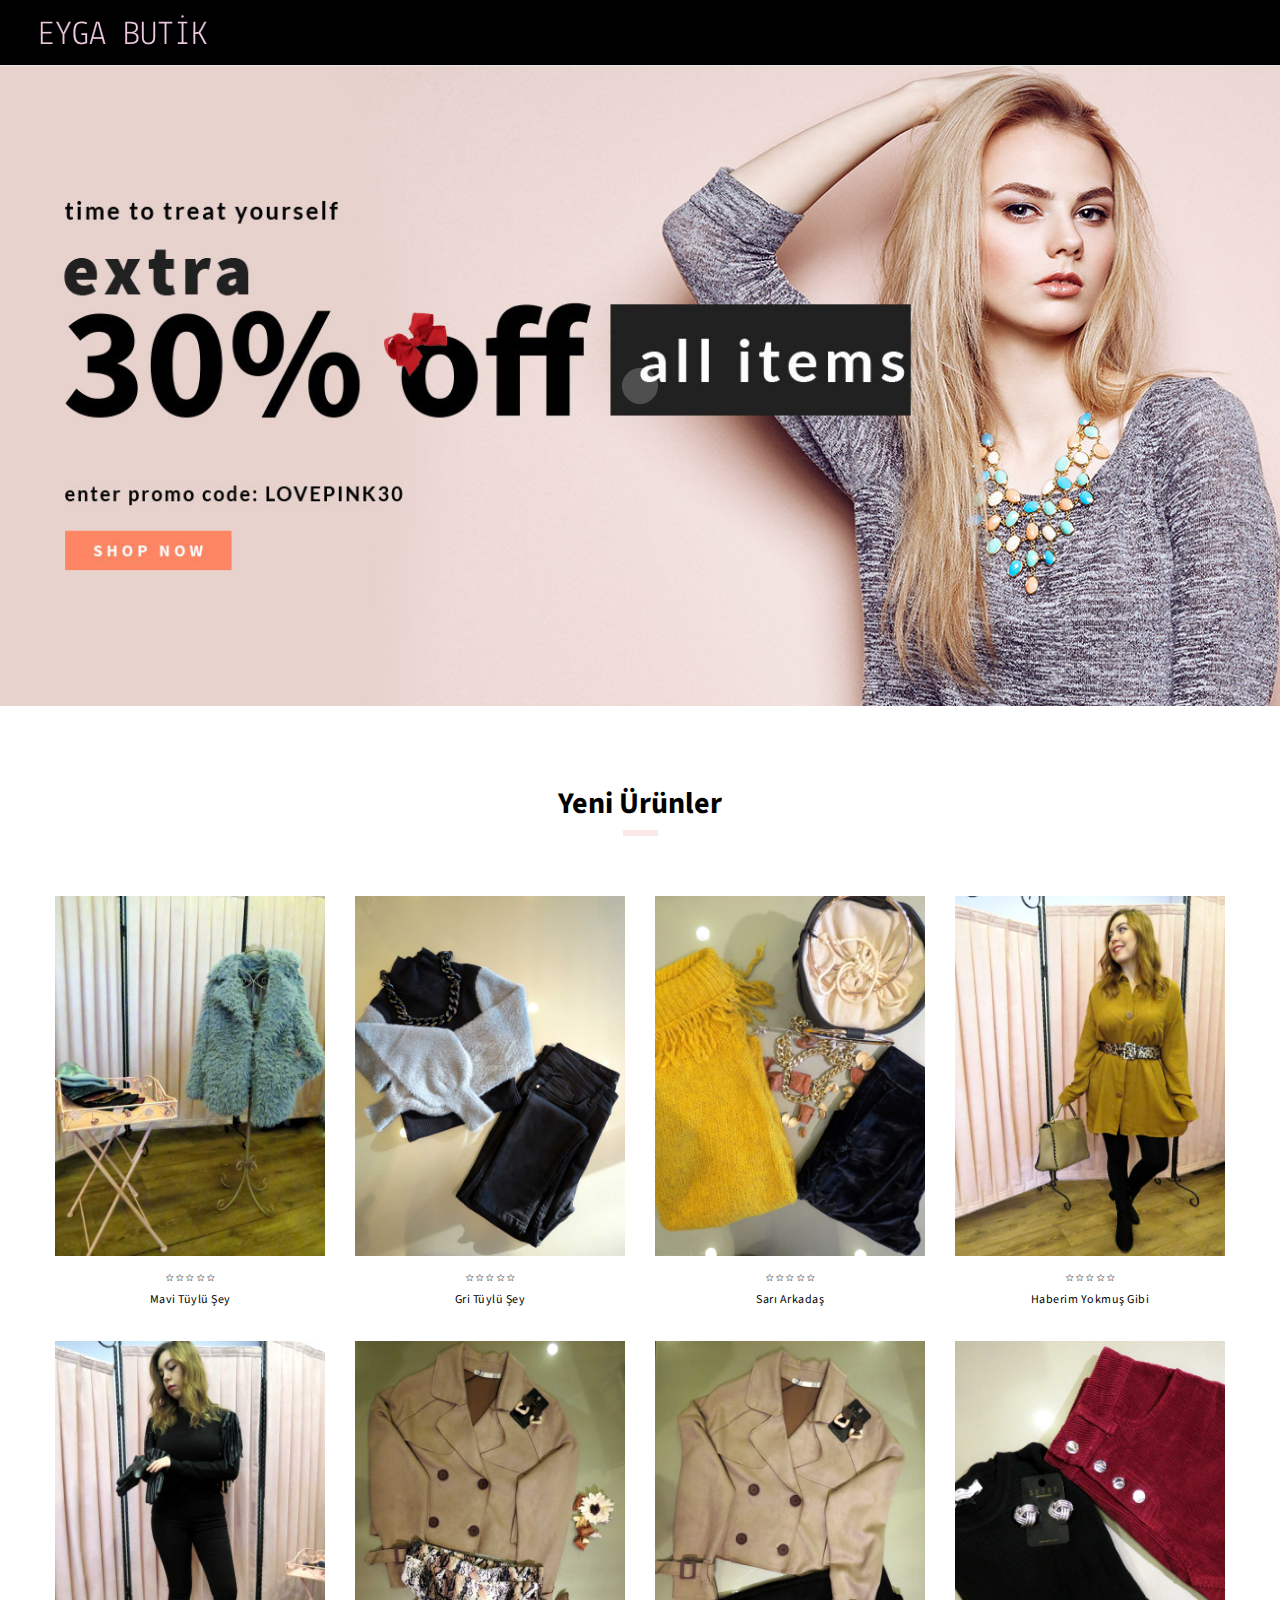
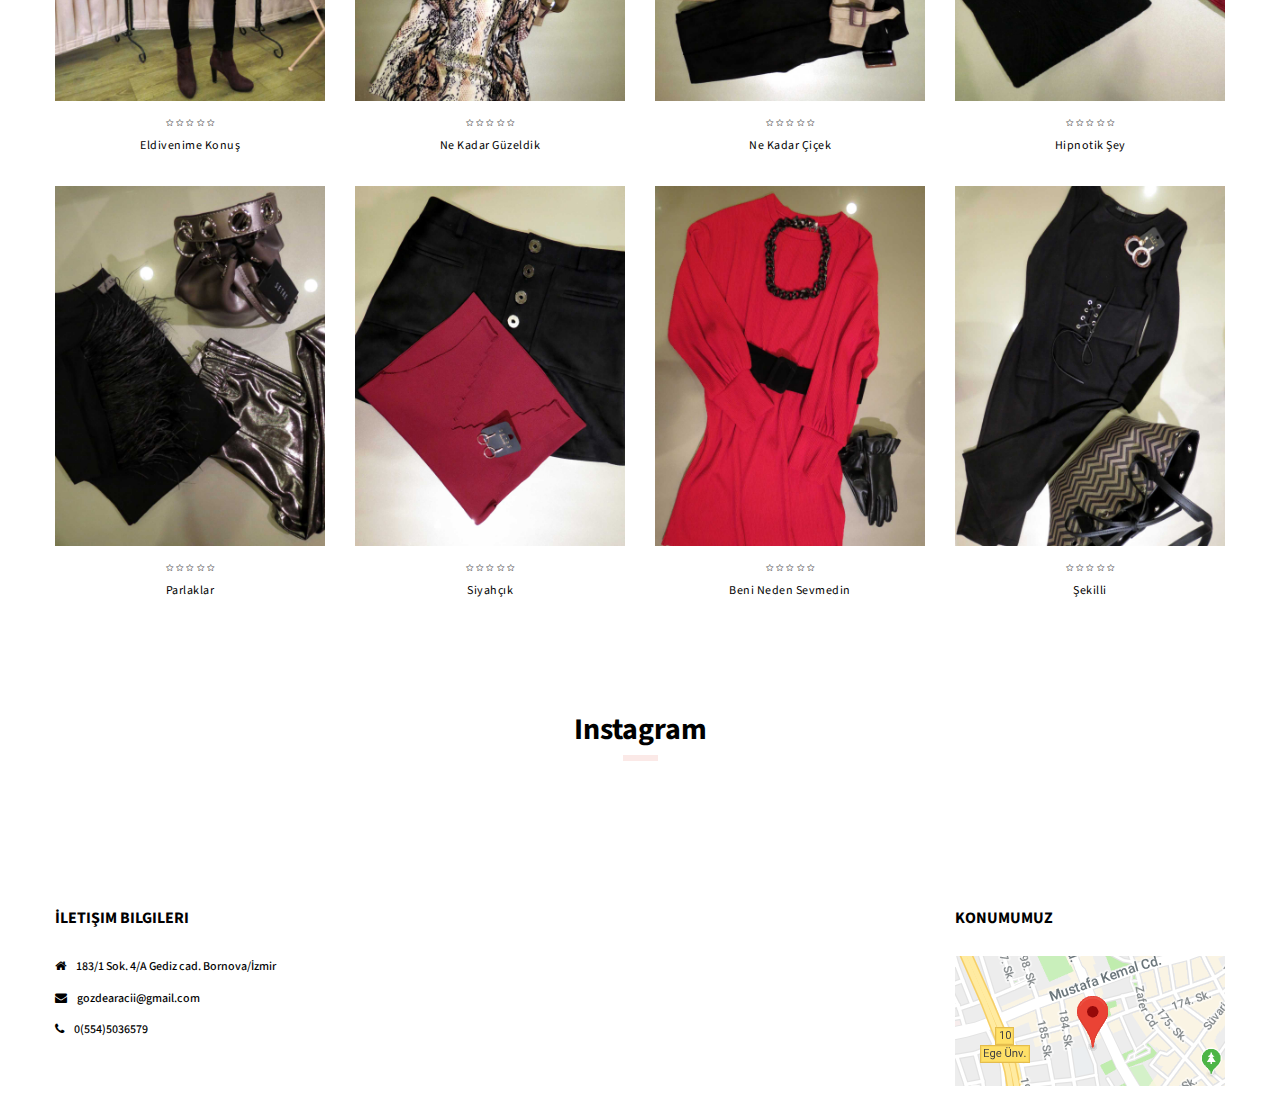
==== index.html @ f20ce9b6 "first commit" ====
<!DOCTYPE html>
<html class="js  placeholder svg flexbox csstransforms" lang="en" style="background-attachment: scroll;">
<meta http-equiv="content-type" content="text/html;charset=UTF-8" />
<head>
	<meta http-equiv="Content-Type" content="text/html; charset=UTF-8">		
	<meta name="viewport" content="width=device-width,initial-scale=1">	
	<title>EYGA Butik</title>
	
	<link href="assets/stylesheets/bootstrap.min.css" rel="stylesheet" type="text/css" media="all">
	<link href="assets/stylesheets/font-awesome.min.css" rel="stylesheet" type="text/css" media="all">
	<link href="assets/stylesheets/animate.min.css" rel="stylesheet" type="text/css" media="all">	
	<link href="assets/stylesheets/owl.carousel.css" rel="stylesheet" type="text/css" media="all">
	<link href="assets/stylesheets/cs-modez-base.global.css" rel="stylesheet" type="text/css" media="all">
	<link href="assets/stylesheets/cs-modez-base.styles.css" rel="stylesheet" type="text/css" media="all">
	<link href="assets/stylesheets/cs-modez.global.css" rel="stylesheet" type="text/css" media="all">
	<link href="assets/stylesheets/cs-modez.styles.css" rel="stylesheet" type="text/css" media="all">
	<link href="assets/javascripts/spr.css" rel="stylesheet" type="text/css" media="screen">
	<link href="assets/stylesheets/camera.css" rel="stylesheet" type="text/css" media="screen">
	
	<link href="https://fonts.googleapis.com/css?family=Caveat" rel="stylesheet">
	<link href="https://fonts.googleapis.com/css?family=Libre+Baskerville:400,400i,700" rel="stylesheet">
	<link href="https://fonts.googleapis.com/css?family=Source+Sans+Pro:400,700,900" rel="stylesheet">
	
	<script src="assets/javascripts/jquery.min.js" type="text/javascript"></script>	
	<script src="assets/javascripts/scripts.js" type="text/javascript"></script>
	<script src="assets/javascripts/bootstrap.min.js" type="text/javascript"></script>
	<script src="assets/javascripts/imagesloaded.pkgd.min.js" type="text/javascript"></script>
	<script src="assets/javascripts/owl.carousel.min.js" type="text/javascript"></script>
	<script src="assets/javascripts/jquery.zoom.js" type="text/javascript"></script>
	<script src="assets/javascripts/jquery.fancybox.js" type="text/javascript"></script>
	<script src="assets/javascripts/loadmore.js" type="text/javascript"></script>
	<script src="assets/javascripts/wish-list.js" type="text/javascript"></script>
	<script src="assets/javascripts/instafeed.min.js" type="text/javascript"></script>
	<script src="assets/javascripts/jquery.cookies.min.js" type="text/javascript"></script>
	<script src="assets/javascripts/camera.min.js" type="text/javascript"></script>
</head>

<body class="template-index" style="background-attachment: scroll;">

	<div id="section-header" class="html-section">
		<div class="header-wrapper" id="header-top">  
			
			<section class="main-header">
				<div class="main-header-wrapper">
					<div class="main-header-inner">
						<div data-section-id="header" data-section-type="header-section" class="main-header-group">  
							<div class="left-area col-sm-4">
								<div class="">        									  
									<a href="index-2.html" class="site-header__logo-image">              
										<img src="assets/images/logo.png" alt="Modez Template">
									</a>									  
								</div>
							</div>
							
						</div>
					</div>
				</div>
			</section>
		</div>
	</div>
				
				

				
				
				
	<div id="PageContainer" class="page-container" >
		<main class="main-content" id="MainContent" role="main">
			<div id="html-section-1483066203835" class="html-section index-section home-slideshow" style="margin-bottom:20px;">
					<section data-section-id="1483066203835" data-section-type="slideshow">
						<div class="slideshow-wrapper"> 
							<div class="camera_wrap">
								<div data-src="assets/images/ss1_1920x650.jpg"></div>
								<div data-src="assets/images/ss2_1920x650.jpg"></div>							
							</div>
							<script>
								jQuery('.camera_wrap').camera({
								  fx: 'random',
								  pagination: false,
								  playPause: false,
								  time: 5000
								});
							</script>
						</div>
					</section>
				</div>
				
			<div id="html-section-1483087693361" class="html-section index-section products-grid">
					<section data-section-id="1483087693361" data-section-type="products">  
						<div class="container">
							<div class="row">
								<div class="section-header text-center">
									<h2>Yeni Ürünler</h2>
								</div>     
								<div class="grid grid--uniform grid--view-items">   
									
									
									<div class="grid__item" style="float:left; width:25%;">            
										<div class="row-container list-unstyled clearfix">
											<div class="row-inner">
												<div class="row-left">
													<a href="https://www.instagram.com/eygabutik/" class="">
													<div class="yolo">
														<img src="assets/images/01.jpg" class="" alt="">
														
														<span class="hidden-sm hidden-xs back">
														
														</span>
													</div>
													<div class="product-label">
													</div>
													</a>
							
												</div>
												<div class="row-right animMix" style="padding-left: 10px; padding-right: 10px;">
													<div class="left-area">
														<div class="rating-star">
															<span class="spr-badge" data-rating="5.0"><span class="spr-starrating spr-badge-starrating"><i class="spr-icon spr-icon-star-empty" style=""></i><i class="spr-icon spr-icon-star-empty" style=""></i><i class="spr-icon spr-icon-star-empty" style=""></i><i class="spr-icon spr-icon-star-empty" style=""></i><i class="spr-icon spr-icon-star-empty" style=""></i></span><span class="spr-badge-caption">No reviews</span>
															</span>
														</div>
														<div class="product-title">
															<a class="title-5" href="https://www.instagram.com/eygabutik/">Mavi Tüylü Şey</a>
														</div>
													</div>
													
												</div>
											</div>
										</div>
									</div>

									<div class="grid__item" style="float:left; width:25%;">            
											<div class="row-container list-unstyled clearfix">
												<div class="row-inner">
													<div class="row-left">
														<a href="https://www.instagram.com/eygabutik/" class="">
														<div class="yolo">
															<img src="assets/images/02.jpg" class="" alt="">
															
															<span class="hidden-sm hidden-xs back">
															
															</span>
														</div>
														<div class="product-label">
														</div>
														</a>
								
													</div>
													<div class="row-right animMix" style="padding-left: 10px; padding-right: 10px;">
														<div class="left-area">
															<div class="rating-star">
																<span class="spr-badge" data-rating="5.0"><span class="spr-starrating spr-badge-starrating"><i class="spr-icon spr-icon-star-empty" style=""></i><i class="spr-icon spr-icon-star-empty" style=""></i><i class="spr-icon spr-icon-star-empty" style=""></i><i class="spr-icon spr-icon-star-empty" style=""></i><i class="spr-icon spr-icon-star-empty" style=""></i></span><span class="spr-badge-caption">No reviews</span>
																</span>
															</div>
															<div class="product-title">
																<a class="title-5" href="https://www.instagram.com/eygabutik/">Gri Tüylü Şey</a>
															</div>
														</div>
														
													</div>
												</div>
											</div>
									
									</div>

									<div class="grid__item" style="float:left; width:25%;">            
											<div class="row-container list-unstyled clearfix">
												<div class="row-inner">
													<div class="row-left">
														<a href="https://www.instagram.com/eygabutik/" class="">
														<div class="yolo">
															<img src="assets/images/03.jpg" class="" alt="">
															
															<span class="hidden-sm hidden-xs back">
															
															</span>
														</div>
														<div class="product-label">
														</div>
														</a>
								
													</div>
													<div class="row-right animMix" style="padding-left: 10px; padding-right: 10px;">
														<div class="left-area">
															<div class="rating-star">
																<span class="spr-badge" data-rating="5.0"><span class="spr-starrating spr-badge-starrating"><i class="spr-icon spr-icon-star-empty" style=""></i><i class="spr-icon spr-icon-star-empty" style=""></i><i class="spr-icon spr-icon-star-empty" style=""></i><i class="spr-icon spr-icon-star-empty" style=""></i><i class="spr-icon spr-icon-star-empty" style=""></i></span><span class="spr-badge-caption">No reviews</span>
																</span>
															</div>
															<div class="product-title">
																<a class="title-5" href="https://www.instagram.com/eygabutik/">Sarı Arkadaş</a>
															</div>
														</div>
														
													</div>
												</div>
											</div>
									</div>

									<div class="grid__item" style="float:left; width:25%;">            
											<div class="row-container list-unstyled clearfix">
												<div class="row-inner">
													<div class="row-left">
														<a href="https://www.instagram.com/eygabutik/" class="">
														<div class="yolo">
															<img src="assets/images/04.jpg" class="" alt="">
															
															<span class="hidden-sm hidden-xs back">
															
															</span>
														</div>
														<div class="product-label">
														</div>
														</a>
								
													</div>
													<div class="row-right animMix" style="padding-left: 10px; padding-right: 10px;">
														<div class="left-area">
															<div class="rating-star">
																<span class="spr-badge" data-rating="5.0"><span class="spr-starrating spr-badge-starrating"><i class="spr-icon spr-icon-star-empty" style=""></i><i class="spr-icon spr-icon-star-empty" style=""></i><i class="spr-icon spr-icon-star-empty" style=""></i><i class="spr-icon spr-icon-star-empty" style=""></i><i class="spr-icon spr-icon-star-empty" style=""></i></span><span class="spr-badge-caption">No reviews</span>
																</span>
															</div>
															<div class="product-title">
																<a class="title-5" href="https://www.instagram.com/eygabutik/">Haberim Yokmuş Gibi</a>
															</div>
														</div>
														
													</div>
												</div>
											</div>
									</div>

									<div class="grid__item" style="float:left; width:25%;">            
											<div class="row-container list-unstyled clearfix">
												<div class="row-inner">
													<div class="row-left">
														<a href="https://www.instagram.com/eygabutik/" class="">
														<div class="yolo">
															<img src="assets/images/05.jpg" class="" alt="">
															
															<span class="hidden-sm hidden-xs back">
															
															</span>
														</div>
														<div class="product-label">
														</div>
														</a>
								
													</div>
													<div class="row-right animMix" style="padding-left: 10px; padding-right: 10px;">
														<div class="left-area">
															<div class="rating-star">
																<span class="spr-badge" data-rating="5.0"><span class="spr-starrating spr-badge-starrating"><i class="spr-icon spr-icon-star-empty" style=""></i><i class="spr-icon spr-icon-star-empty" style=""></i><i class="spr-icon spr-icon-star-empty" style=""></i><i class="spr-icon spr-icon-star-empty" style=""></i><i class="spr-icon spr-icon-star-empty" style=""></i></span><span class="spr-badge-caption">No reviews</span>
																</span>
															</div>
															<div class="product-title">
																<a class="title-5" href="https://www.instagram.com/eygabutik/">Eldivenime Konuş</a>
															</div>
														</div>
														
													</div>
												</div>
											</div>
									</div>

									
									<div class="grid__item" style="float:left; width:25%;">            
											<div class="row-container list-unstyled clearfix">
												<div class="row-inner">
													<div class="row-left">
														<a href="https://www.instagram.com/eygabutik/" class="">
														<div class="yolo">
															<img src="assets/images/06.jpg" class="" alt="">
															
															<span class="hidden-sm hidden-xs back">
															
															</span>
														</div>
														<div class="product-label">
														</div>
														</a>
								
													</div>
													<div class="row-right animMix" style="padding-left: 10px; padding-right: 10px;">
														<div class="left-area">
															<div class="rating-star">
																<span class="spr-badge" data-rating="5.0"><span class="spr-starrating spr-badge-starrating"><i class="spr-icon spr-icon-star-empty" style=""></i><i class="spr-icon spr-icon-star-empty" style=""></i><i class="spr-icon spr-icon-star-empty" style=""></i><i class="spr-icon spr-icon-star-empty" style=""></i><i class="spr-icon spr-icon-star-empty" style=""></i></span><span class="spr-badge-caption">No reviews</span>
																</span>
															</div>
															<div class="product-title">
																<a class="title-5" href="https://www.instagram.com/eygabutik/">Ne Kadar Güzeldik</a>
															</div>
														</div>
														
													</div>
												</div>
											</div>
									</div>

									
									<div class="grid__item" style="float:left; width:25%;">            
											<div class="row-container list-unstyled clearfix">
												<div class="row-inner">
													<div class="row-left">
														<a href="https://www.instagram.com/eygabutik/" class="">
														<div class="yolo">
															<img src="assets/images/07.jpg" class="" alt="">
															
															<span class="hidden-sm hidden-xs back">
															
															</span>
														</div>
														<div class="product-label">
														</div>
														</a>
								
													</div>
													<div class="row-right animMix" style="padding-left: 10px; padding-right: 10px;">
														<div class="left-area">
															<div class="rating-star">
																<span class="spr-badge" data-rating="5.0"><span class="spr-starrating spr-badge-starrating"><i class="spr-icon spr-icon-star-empty" style=""></i><i class="spr-icon spr-icon-star-empty" style=""></i><i class="spr-icon spr-icon-star-empty" style=""></i><i class="spr-icon spr-icon-star-empty" style=""></i><i class="spr-icon spr-icon-star-empty" style=""></i></span><span class="spr-badge-caption">No reviews</span>
																</span>
															</div>
															<div class="product-title">
																<a class="title-5" href="https://www.instagram.com/eygabutik/">Ne Kadar Çiçek</a>
															</div>
														</div>
														
													</div>
												</div>
											</div>
									</div>

									
									<div class="grid__item" style="float:left; width:25%;">            
											<div class="row-container list-unstyled clearfix">
												<div class="row-inner">
													<div class="row-left">
														<a href="https://www.instagram.com/eygabutik/" class="">
														<div class="yolo">
															<img src="assets/images/08.jpg" class="" alt="">
															
															<span class="hidden-sm hidden-xs back">
															
															</span>
														</div>
														<div class="product-label">
														</div>
														</a>
								
													</div>
													<div class="row-right animMix" style="padding-left: 10px; padding-right: 10px;">
														<div class="left-area">
															<div class="rating-star">
																<span class="spr-badge" data-rating="5.0"><span class="spr-starrating spr-badge-starrating"><i class="spr-icon spr-icon-star-empty" style=""></i><i class="spr-icon spr-icon-star-empty" style=""></i><i class="spr-icon spr-icon-star-empty" style=""></i><i class="spr-icon spr-icon-star-empty" style=""></i><i class="spr-icon spr-icon-star-empty" style=""></i></span><span class="spr-badge-caption">No reviews</span>
																</span>
															</div>
															<div class="product-title">
																<a class="title-5" href="https://www.instagram.com/eygabutik/">Hipnotik Şey</a>
															</div>
														</div>
														
													</div>
												</div>
											</div>
									</div>

									
									<div class="grid__item" style="float:left; width:25%;">            
											<div class="row-container list-unstyled clearfix">
												<div class="row-inner">
													<div class="row-left">
														<a href="https://www.instagram.com/eygabutik/" class="">
														<div class="yolo">
															<img src="assets/images/09.jpg" class="" alt="">
															
															<span class="hidden-sm hidden-xs back">
															
															</span>
														</div>
														<div class="product-label">
														</div>
														</a>
								
													</div>
													<div class="row-right animMix" style="padding-left: 10px; padding-right: 10px;">
														<div class="left-area">
															<div class="rating-star">
																<span class="spr-badge" data-rating="5.0"><span class="spr-starrating spr-badge-starrating"><i class="spr-icon spr-icon-star-empty" style=""></i><i class="spr-icon spr-icon-star-empty" style=""></i><i class="spr-icon spr-icon-star-empty" style=""></i><i class="spr-icon spr-icon-star-empty" style=""></i><i class="spr-icon spr-icon-star-empty" style=""></i></span><span class="spr-badge-caption">No reviews</span>
																</span>
															</div>
															<div class="product-title">
																<a class="title-5" href="https://www.instagram.com/eygabutik/">Parlaklar</a>
															</div>
														</div>
														
													</div>
												</div>
											</div>
									</div>

									
									<div class="grid__item" style="float:left; width:25%;">            
											<div class="row-container list-unstyled clearfix">
												<div class="row-inner">
													<div class="row-left">
														<a href="https://www.instagram.com/eygabutik/" class="">
														<div class="yolo">
															<img src="assets/images/10.jpg" class="" alt="">
															
															<span class="hidden-sm hidden-xs back">
															
															</span>
														</div>
														<div class="product-label">
														</div>
														</a>
								
													</div>
													<div class="row-right animMix" style="padding-left: 10px; padding-right: 10px;">
														<div class="left-area">
															<div class="rating-star">
																<span class="spr-badge" data-rating="5.0"><span class="spr-starrating spr-badge-starrating"><i class="spr-icon spr-icon-star-empty" style=""></i><i class="spr-icon spr-icon-star-empty" style=""></i><i class="spr-icon spr-icon-star-empty" style=""></i><i class="spr-icon spr-icon-star-empty" style=""></i><i class="spr-icon spr-icon-star-empty" style=""></i></span><span class="spr-badge-caption">No reviews</span>
																</span>
															</div>
															<div class="product-title">
																<a class="title-5" href="https://www.instagram.com/eygabutik/">Siyahçık</a>
															</div>
														</div>
														
													</div>
												</div>
											</div>
									</div>


									
									<div class="grid__item" style="float:left; width:25%;">            
											<div class="row-container list-unstyled clearfix">
												<div class="row-inner">
													<div class="row-left">
														<a href="https://www.instagram.com/eygabutik/" class="">
														<div class="yolo">
															<img src="assets/images/11.jpg" class="" alt="">
															
															<span class="hidden-sm hidden-xs back">
															
															</span>
														</div>
														<div class="product-label">
														</div>
														</a>
								
													</div>
													<div class="row-right animMix" style="padding-left: 10px; padding-right: 10px;">
														<div class="left-area">
															<div class="rating-star">
																<span class="spr-badge" data-rating="5.0"><span class="spr-starrating spr-badge-starrating"><i class="spr-icon spr-icon-star-empty" style=""></i><i class="spr-icon spr-icon-star-empty" style=""></i><i class="spr-icon spr-icon-star-empty" style=""></i><i class="spr-icon spr-icon-star-empty" style=""></i><i class="spr-icon spr-icon-star-empty" style=""></i></span><span class="spr-badge-caption">No reviews</span>
																</span>
															</div>
															<div class="product-title">
																<a class="title-5" href="https://www.instagram.com/eygabutik/">Beni Neden Sevmedin</a>
															</div>
														</div>
														
													</div>
												</div>
											</div>
									</div>

									
									<div class="grid__item" style="float:left; width:25%;">            
											<div class="row-container list-unstyled clearfix">
												<div class="row-inner">
													<div class="row-left">
														<a href="https://www.instagram.com/eygabutik/" class="">
														<div class="yolo">
															<img src="assets/images/12.jpg" class="" alt="">
															
															<span class="hidden-sm hidden-xs back">
															
															</span>
														</div>
														<div class="product-label">
														</div>
														</a>
								
													</div>
													<div class="row-right animMix" style="padding-left: 10px; padding-right: 10px;">
														<div class="left-area">
															<div class="rating-star">
																<span class="spr-badge" data-rating="5.0"><span class="spr-starrating spr-badge-starrating"><i class="spr-icon spr-icon-star-empty" style=""></i><i class="spr-icon spr-icon-star-empty" style=""></i><i class="spr-icon spr-icon-star-empty" style=""></i><i class="spr-icon spr-icon-star-empty" style=""></i><i class="spr-icon spr-icon-star-empty" style=""></i></span><span class="spr-badge-caption">No reviews</span>
																</span>
															</div>
															<div class="product-title">
																<a class="title-5" href="https://www.instagram.com/eygabutik/">Şekilli</a>
															</div>
														</div>
														
													</div>
												</div>
											</div>
									</div>















									

								</div>
							</div>
						</div>
					</section>
				</div>


			
				
	
			<div id="html-section-1491191899691" class="html-section index-section index-section--flush">
					<section data-section-id="1491191899691">    
						<div class="section-header text-center">
							<h2>Instagram</h2>
						</div>                 
						<div class="instagram_group">
							<div id="instafeed">
								<span class="instafeed-icon"></span>
							</div>
							<script type="text/javascript">
								var feed = new Instafeed({
								  get: 'user',
								  userId: 4290462161,
								  accessToken: '4290462161.1677ed0.8ed7a9ce368f47e799c7dd71f0b16391',
								  limit : 6,
								  resolution: 'standard_resolution'
								});
								feed.run();
							</script>        
						</div>  
					</section>
				</div>
				
			
		</main>
	</div>
	
	
	<div id="section-footer" class="html-section">
			<footer class="site-footer" role="contentinfo">
				<div class="footer-wrapper">    
					
					<section class="footer_info-block">
						<div class="footer_info_wrapper">
							<div class="container">
								<div class="row">
									<div class="footer_info_inner">
										<div class="footer_inf-content">
											
											<div class="fi-contact col-md-3 col-sm-6">
												<div class="footer-title">
													<h5 class="title">İletişim Bilgileri</h5>
												</div>
												<div class="fi-contact-content col-sm-12">
													<div class="address">
														<i class="fa fa-home"></i><span>183/1 Sok. 4/A Gediz cad. Bornova/İzmir</span>
													</div>
													<div class="email">
														<i class="fa fa-envelope"></i><span>gozdearacii@gmail.com</span>
													</div>
													<div class="phone">
														<i class="fa fa-phone"></i><span>0(554)5036579</span>
													</div>
												</div>
											</div>
											
											<div class="fi-location col-md-3 col-sm-6">
												<div class="footer-title">
													<h5 class="title">Konumumuz</h5>
												</div>
												<div class="fi-usefullinks">
													<a href="https://www.google.com/maps?q=38.4609318,27.2092226&z=17&hl=en" target="_blank">
														<img src="assets/images/m1_270x130.png" alt="">
													</a>
												</div>
											</div>
										</div>
									</div>
								</div>
							</div>
						</div>
					</section>     

				</div>
			</footer>
			
	</div>
  
	<script type="text/javascript">
		var index = 0;
		index=1;  
	</script>
	<script src="assets/javascripts/classie.js" type="text/javascript"></script>  	  
	<script src="assets/javascripts/cs-modez.script.js" type="text/javascript"></script>
	<div style="clear: both;"></div>
</body>
</html>
---- assets/stylesheets/cs-modez-base.global.css ----
html,body{margin:0;padding:0;border:0}html{font-size:14px;-webkit-touch-callout:none;-webkit-text-size-adjust:none;-ms-text-size-adjust:100%;height:100%}body{color:#000;line-height:1.55em;font-size:14px;font-family:Source Sans Pro;font-weight:500}.list--inline li{display:inline-block;*display:inline;zoom:1;margin-bottom:0;vertical-align:middle}.input-group{position:relative;display:table;width:100%;border-collapse:separate}@media (max-width: 767px){.small--hide{display:none}}.visually-hidden,.icon__fallback-text{position:absolute !important;overflow:hidden;clip:rect(0 0 0 0);height:1px;width:1px;margin:-1px;padding:0;border:0}.drawer{display:none}.site-header__cart,.site-header__search{position:relative}.site-header__cart .icon-cart,.site-header__cart .icon-search,.site-header__search .icon-cart,.site-header__search .icon-search{vertical-align:middle}@media only screen and (min-width: 750px){.site-header__cart{position:absolute;top:50%;right:0;padding:8px 0;-ms-transform:translateY(-50%);-webkit-transform:translateY(-50%);transform:translateY(-50%)}}.search-bar__submit,.search-header__submit{display:inline-block;*display:inline;zoom:1;vertical-align:middle;position:absolute;left:0;top:0;padding:0 0 0 5px;height:100%;z-index:1}select{color:#000;line-height:1.55em;padding-right:28px;text-indent:0.01px;text-overflow:'';cursor:pointer;padding:8px 15px}input[type="search"]{-webkit-appearance:textfield;-webkit-box-sizing:content-box;-moz-box-sizing:content-box;box-sizing:content-box}article,aside,details,figcaption,figure,dialog,footer,header,hgroup,menu,nav,section{display:block}form{margin:0;padding:0}button,input,select,textarea{font-size:14px;margin:0;vertical-align:baseline;height:48px;line-height:48px}button,input{line-height:1.55em}button:focus,input:focus{outline:none}input:focus::-webkit-input-placeholder{color:transparent !important;opacity:1;filter:alpha(opacity=100);-ms-filter:"progid:DXImageTransform.Microsoft.Alpha(Opacity=$var2)"}input:focus:-moz-placeholder{color:transparent}input:focus::-moz-placeholder{color:transparent}input:focus:-ms-input-placeholder{color:transparent}button::-moz-focus-inner,input::-moz-focus-inner{border:0;padding:0}button,input[type="button"],input[type="reset"],input[type="submit"]{cursor:pointer;-webkit-appearance:button}input[type="search"]{-webkit-appearance:textfield;-webkit-box-sizing:content-box;-moz-box-sizing:content-box;box-sizing:content-box}input[type="search"]::-webkit-search-decoration{-webkit-appearance:none}textarea{overflow:auto;vertical-align:top}select,input[type=file]{height:auto;line-height:1.55em}input,textarea{font-family:Source Sans Pro;-webkit-appearance:none;vertical-align:top;height:24px;line-height:1.55em;font-size:14px;padding:5px 10px;border:1px solid #ccc;display:inline-block;*display:block;zoom:1;-moz-border-radius:0;-webkit-border-radius:0;border-radius:0;-webkit-box-shadow:0 1px 3px rgba(0,0,0,0.06) inset;-moz-box-shadow:0 1px 3px rgba(0,0,0,0.06) inset;box-shadow:0 1px 3px rgba(0,0,0,0.06) inset}input.focus,input:focus,textarea.focus,textarea:focus{border:1px solid #ccc;-webkit-box-shadow:0px 2px 1px rgba(76,144,238,0.3) inset;-moz-box-shadow:0px 2px 1px rgba(76,144,238,0.3) inset;box-shadow:0px 2px 1px rgba(76,144,238,0.3) inset}input[type=password]:focus,input[type=text]:focus,input[type=number]:focus,input[type=email]:focus,textarea:focus{outline:none}input[type=checkbox],input[type=radio]{height:16px;line-height:1.55em;vertical-align:middle}input[type=checkbox]{-webkit-appearance:checkbox}input[type=file]{cursor:pointer;border:none;box-shadow:none;padding:0;margin:0}input[type=submit]{cursor:pointer}select{font-size:14px;display:inline-block;*display:block;zoom:1;color:#000;font-family:Source Sans Pro;vertical-align:top;height:22px;line-height:1.55em;padding:initial;border:1px solid #ccc;-moz-border-radius:0;-webkit-border-radius:0;border-radius:0}select:focus,select.focus{outline:none;border:1px solid #ccc;-webkit-box-shadow:0px 2px 1px rgba(76,144,238,0.3) inset;-moz-box-shadow:0px 2px 1px rgba(76,144,238,0.3) inset;box-shadow:0px 2px 1px rgba(76,144,238,0.3) inset}textarea{min-height:72px}img{max-width:100%;height:auto;border:0;-ms-interpolation-mode:bicubic}ul,ol{margin:0;padding:0}ul li{list-style:none}h1,h2,h3,h4,h5,h6{color:#000;font-family:Source Sans Pro;text-transform:uppercase;font-weight:700;line-height:1.55em}h1{font-size:24px}h2{font-size:20px}h3{font-size:16px}h4{font-size:14px}h5{font-size:13px}h6{font-size:12px}p{margin:0 0 10px;line-height:1.55em;color:#000}a{color:#000;text-decoration:none;font-size:14px;font-family:Source Sans Pro;font-weight:300}a:hover{color:#5d5a5a;text-decoration:none;-webkit-backface-visibility:hidden}a.btn,input.btn,button.btn{font-family:Source Sans Pro;-webkit-box-shadow:0 0 0 transparent inset;-moz-box-shadow:0 0 0 transparent inset;box-shadow:0 0 0 transparent inset;display:inline-block;*display:block;zoom:1;height:36px;line-height:36px;border:none;margin:0;padding:0 20px;color:#000;border:1px solid #000;background:#fff}@media (max-width: 767px){a.btn,input.btn,button.btn{padding:0 10px}}a.btn:hover,input.btn:hover,button.btn:hover{background-color:#000;color:#fff;-webkit-backface-visibility:hidden;border-color:#000}a.btn:hover:disabled,input.btn:hover:disabled,button.btn:hover:disabled{@includ opacity(0.2,20);;cursor:default}input.disabled.btn:hover,button.disabled.btn:hover{background-color:#000;color:#fff}.btn:disabled,.disabled{opacity:0.2;filter:alpha(opacity=20);-ms-filter:"progid:DXImageTransform.Microsoft.Alpha(Opacity=$var2)";cursor:default}table{width:100%;border-spacing:0}table tr td{border-top:1px solid #ccc}table tr td,table tr th{padding:10px;text-align:left}strong{font-weight:700}em{font-style:italic}.fb-wrap,.fb-skin,.fb-outer,.fb-inner,.fb-image,.fb-wrap iframe,.fb-wrap object,.fb-nav,.fb-nav span,.fb-tmp{padding:0;margin:0;border:0;outline:none;vertical-align:top}.fb-wrap{position:absolute;top:0;left:0;z-index:8020}.fb-skin{position:relative;background:#f9f9f9;color:#444;text-shadow:none;-webkit-border-radius:4px;-moz-border-radius:4px;border-radius:4px}.fb-opened{z-index:10000}.fb-opened .fb-skin{-webkit-box-shadow:0 10px 25px rgba(0,0,0,0.5);-moz-box-shadow:0 10px 25px rgba(0,0,0,0.5);box-shadow:0 10px 25px rgba(0,0,0,0.5)}.fb-outer,.fb-inner{position:relative}.fb-inner{overflow:hidden}.fb-type-iframe .fb-inner{-webkit-overflow-scrolling:touch}.fb-error{color:#444;font:14px/20px "Helvetica Neue",Helvetica,Arial,sans-serif;margin:0;padding:15px;white-space:nowrap}.fb-image,.fb-iframe{display:block;width:100%;height:100%}.fb-image{max-width:100%;max-height:100%}#fb-loading,.fb-close,.fb-prev span,.fb-next span{background-image:url("../images/fancybox_sprite.png")}#fb-loading{position:fixed;top:50%;left:50%;margin-top:-22px;margin-left:-22px;opacity:.8;cursor:pointer;z-index:8060}#fb-loading div{width:48px;height:48px;background:url("../../../../cdn.shopify.com/s/files/1/1786/6753/t/2/assets/fancybox_loading04de.html?10928107934412339507") center center no-repeat}.fb-close{position:absolute;top:-18px;right:-18px;width:36px;height:36px;cursor:pointer;z-index:8040}.fb-nav{position:absolute;top:0;width:40%;height:100%;cursor:pointer;text-decoration:none;background:transparent url("../../../../cdn.shopify.com/s/files/1/1786/6753/t/2/assets/blank04de.html?10928107934412339507");-webkit-tap-highlight-color:rgba(0,0,0,0);z-index:8040}.fb-prev{left:0}.fb-next{right:0}.fb-nav span{position:absolute;top:50%;width:36px;height:34px;margin-top:-18px;cursor:pointer;z-index:8040;visibility:hidden}.fb-prev span{left:10px}.fb-next span{right:10px;text-align:right}.fb-nav:hover span{visibility:visible}.fb-tmp{position:absolute;top:-99999px;left:-99999px;visibility:hidden;max-width:99999px;max-height:99999px;overflow:visible !important}.fb-lock{overflow:hidden !important;width:auto}.fb-lock body{overflow:hidden !important}.fb-lock-test{overflow-y:hidden !important}.fb-overlay{position:absolute;top:0;left:0;overflow:hidden;display:none;z-index:8010;background:rgba(0,0,0,0.8)}.fb-overlay-fixed{position:fixed;bottom:0;right:0;z-index:9999}.fb-lock .fb-overlay{overflow:auto;overflow-y:scroll}.fb-title{visibility:hidden;font:normal 13px/20px "Helvetica Neue",Helvetica,Arial,sans-serif;position:relative;text-shadow:none;z-index:8050}.fb-opened .fb-title{visibility:visible}.fb-title-float-wrap{position:absolute;bottom:0;right:50%;margin-bottom:-35px;z-index:8050;text-align:center}.fb-title-float-wrap .child{display:inline-block;margin-right:-100%;padding:2px 20px;background:transparent;background:rgba(0,0,0,0.8);-webkit-border-radius:15px;-moz-border-radius:15px;border-radius:15px;text-shadow:0 1px 2px #222;color:#FFF;font-weight:bold;line-height:24px;white-space:nowrap}.fb-title-outside-wrap{position:relative;margin-top:10px;color:#fff}.fb-title-inside-wrap{padding-top:10px}.fb-title-over-wrap{position:absolute;bottom:0;left:0;color:#fff;padding:10px;background:#000;background:rgba(0,0,0,0.8)}.fb-close:hover{opacity:1}a.fb-next,a.fb-prev{font-size:26px;opacity:0.8;color:#000000}body.is-touch .fb-nav span{display:none}@media only screen and (-webkit-min-device-pixel-ratio: 1.5), only screen and (min--moz-device-pixel-ratio: 1.5), only screen and (min-device-pixel-ratio: 1.5){#fb-loading,.fb-close,.fb-prev span,.fb-next span{background-image:url("../images/fancybox_sprite%402x.html");background-size:44px 152px}#fb-loading div{background-image:url("../../../../cdn.shopify.com/s/files/1/1786/6753/t/2/assets/fancybox_loading%402x04de.html?10928107934412339507");background-size:24px 24px}}
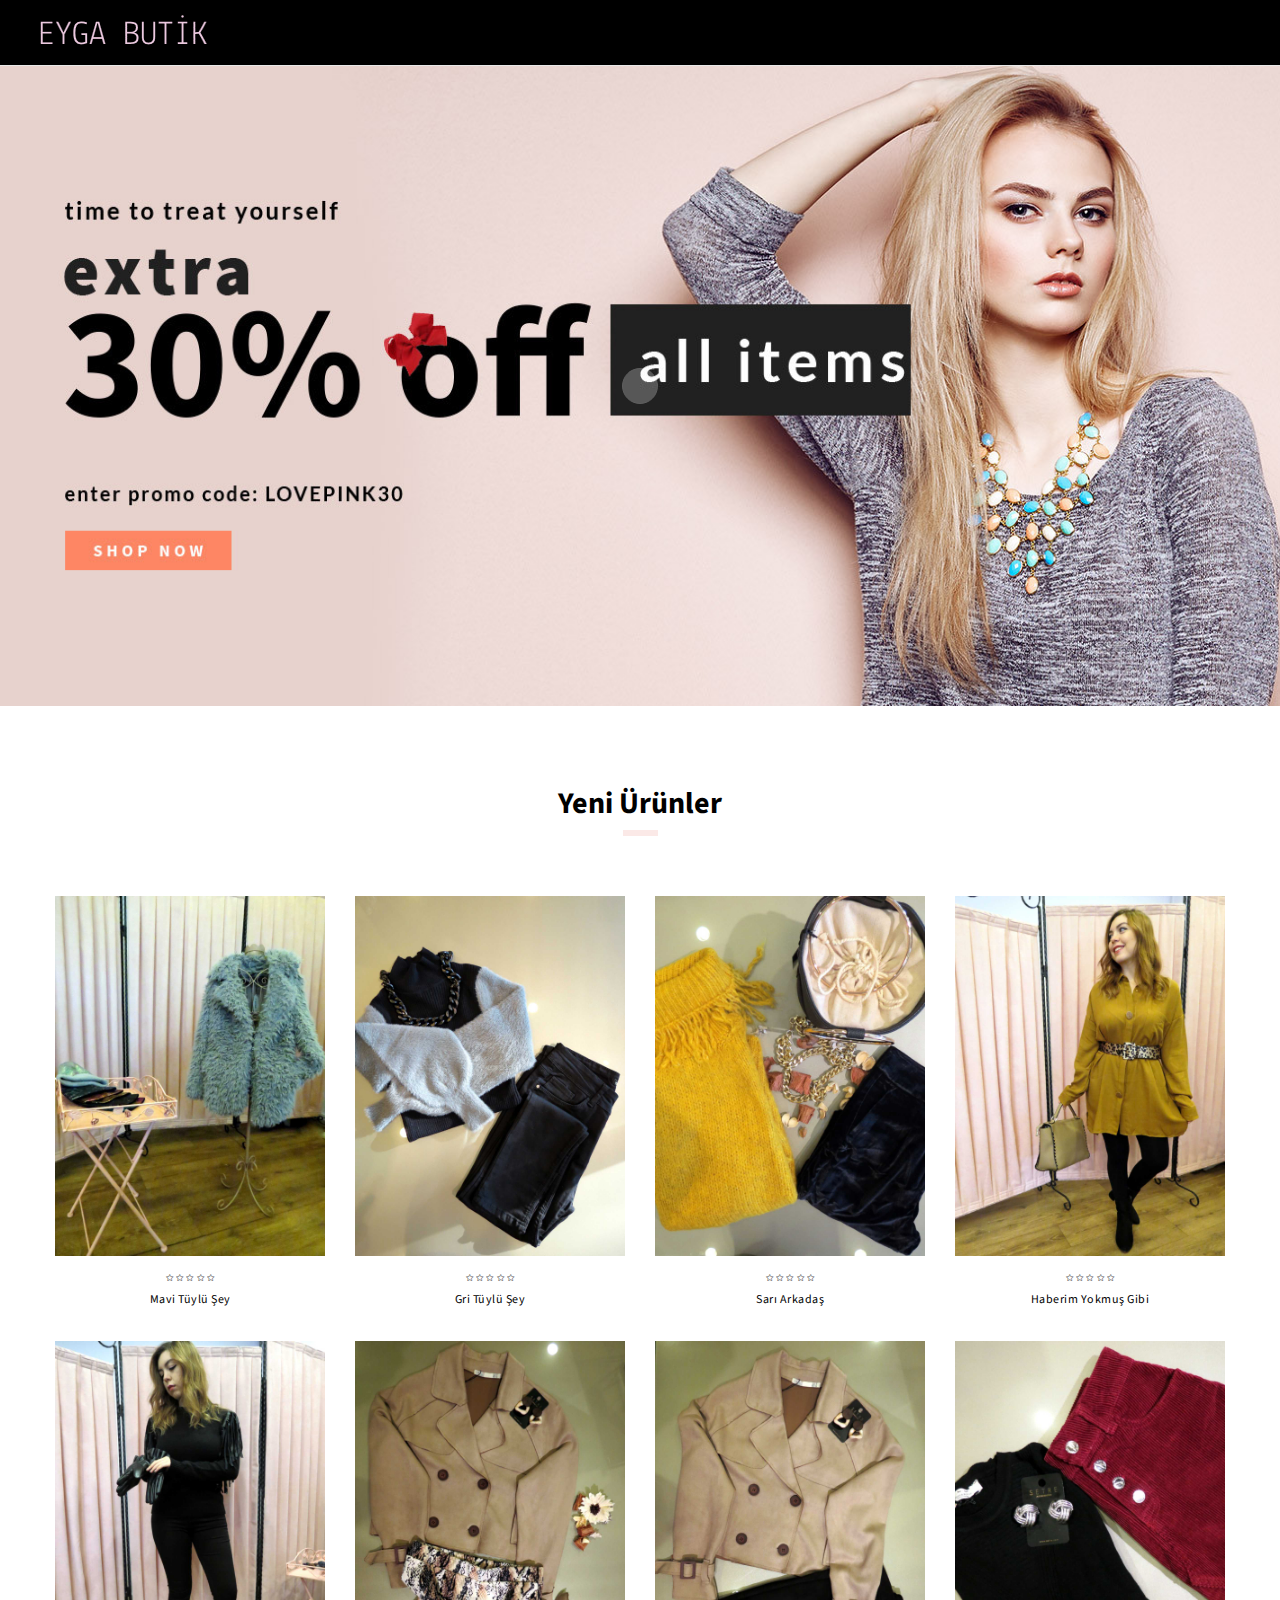
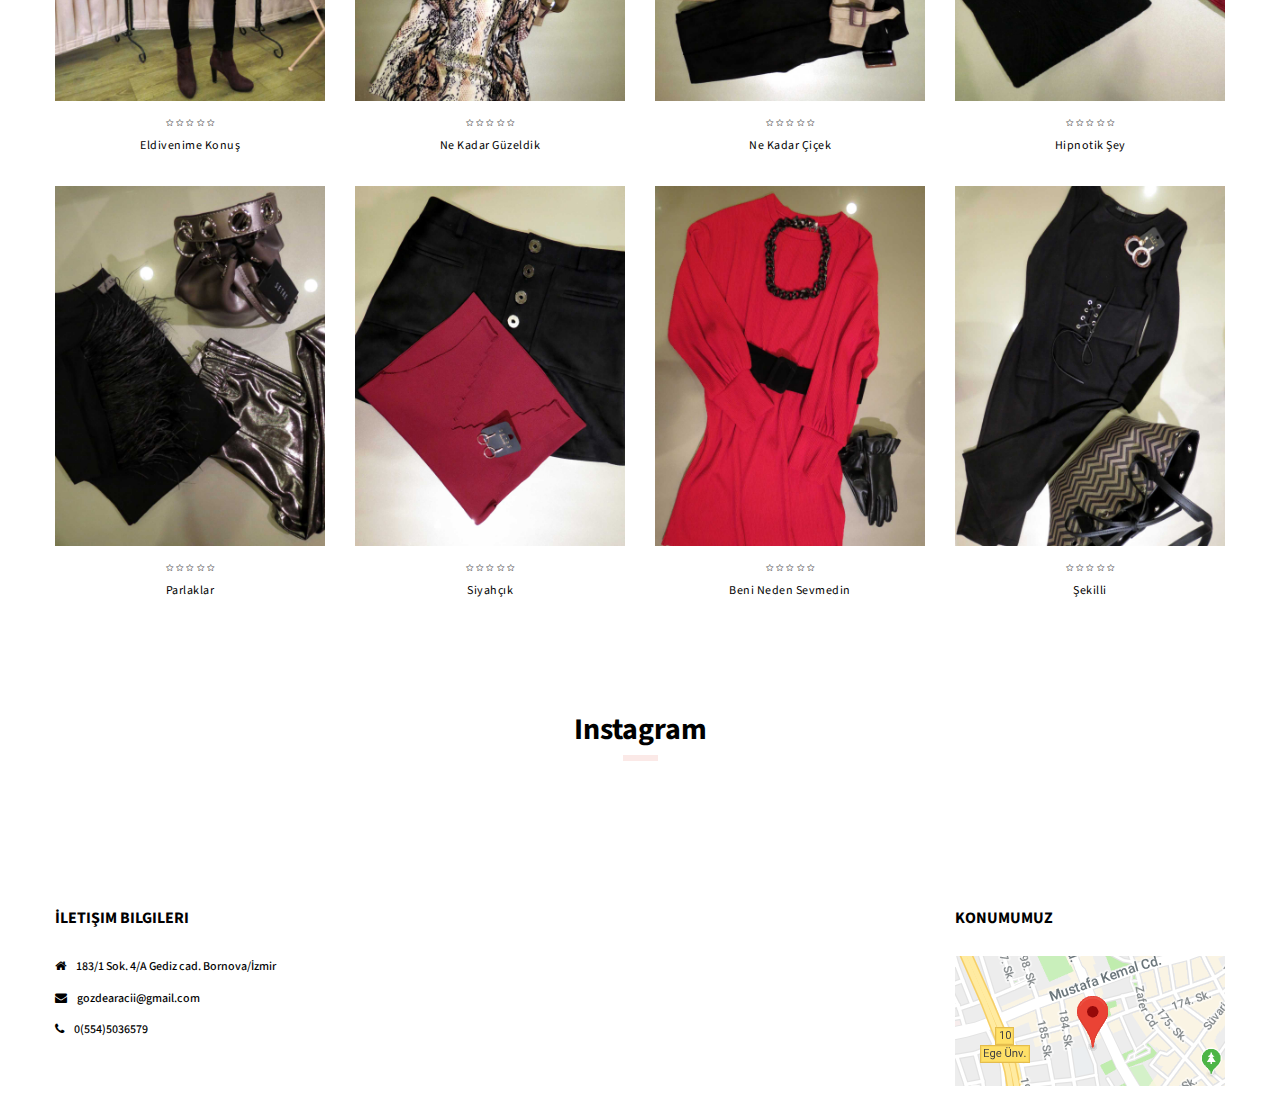
==== commit 7e2b2d62: "test" ====
--- a/index.html
+++ b/index.html
@@ -4,7 +4,7 @@
 <head>
 	<meta http-equiv="Content-Type" content="text/html; charset=UTF-8">		
 	<meta name="viewport" content="width=device-width,initial-scale=1">	
-	<title>EYGA Butik</title>
+	<title>EYGA Butik </title>
 	
 	<link href="assets/stylesheets/bootstrap.min.css" rel="stylesheet" type="text/css" media="all">
 	<link href="assets/stylesheets/font-awesome.min.css" rel="stylesheet" type="text/css" media="all">
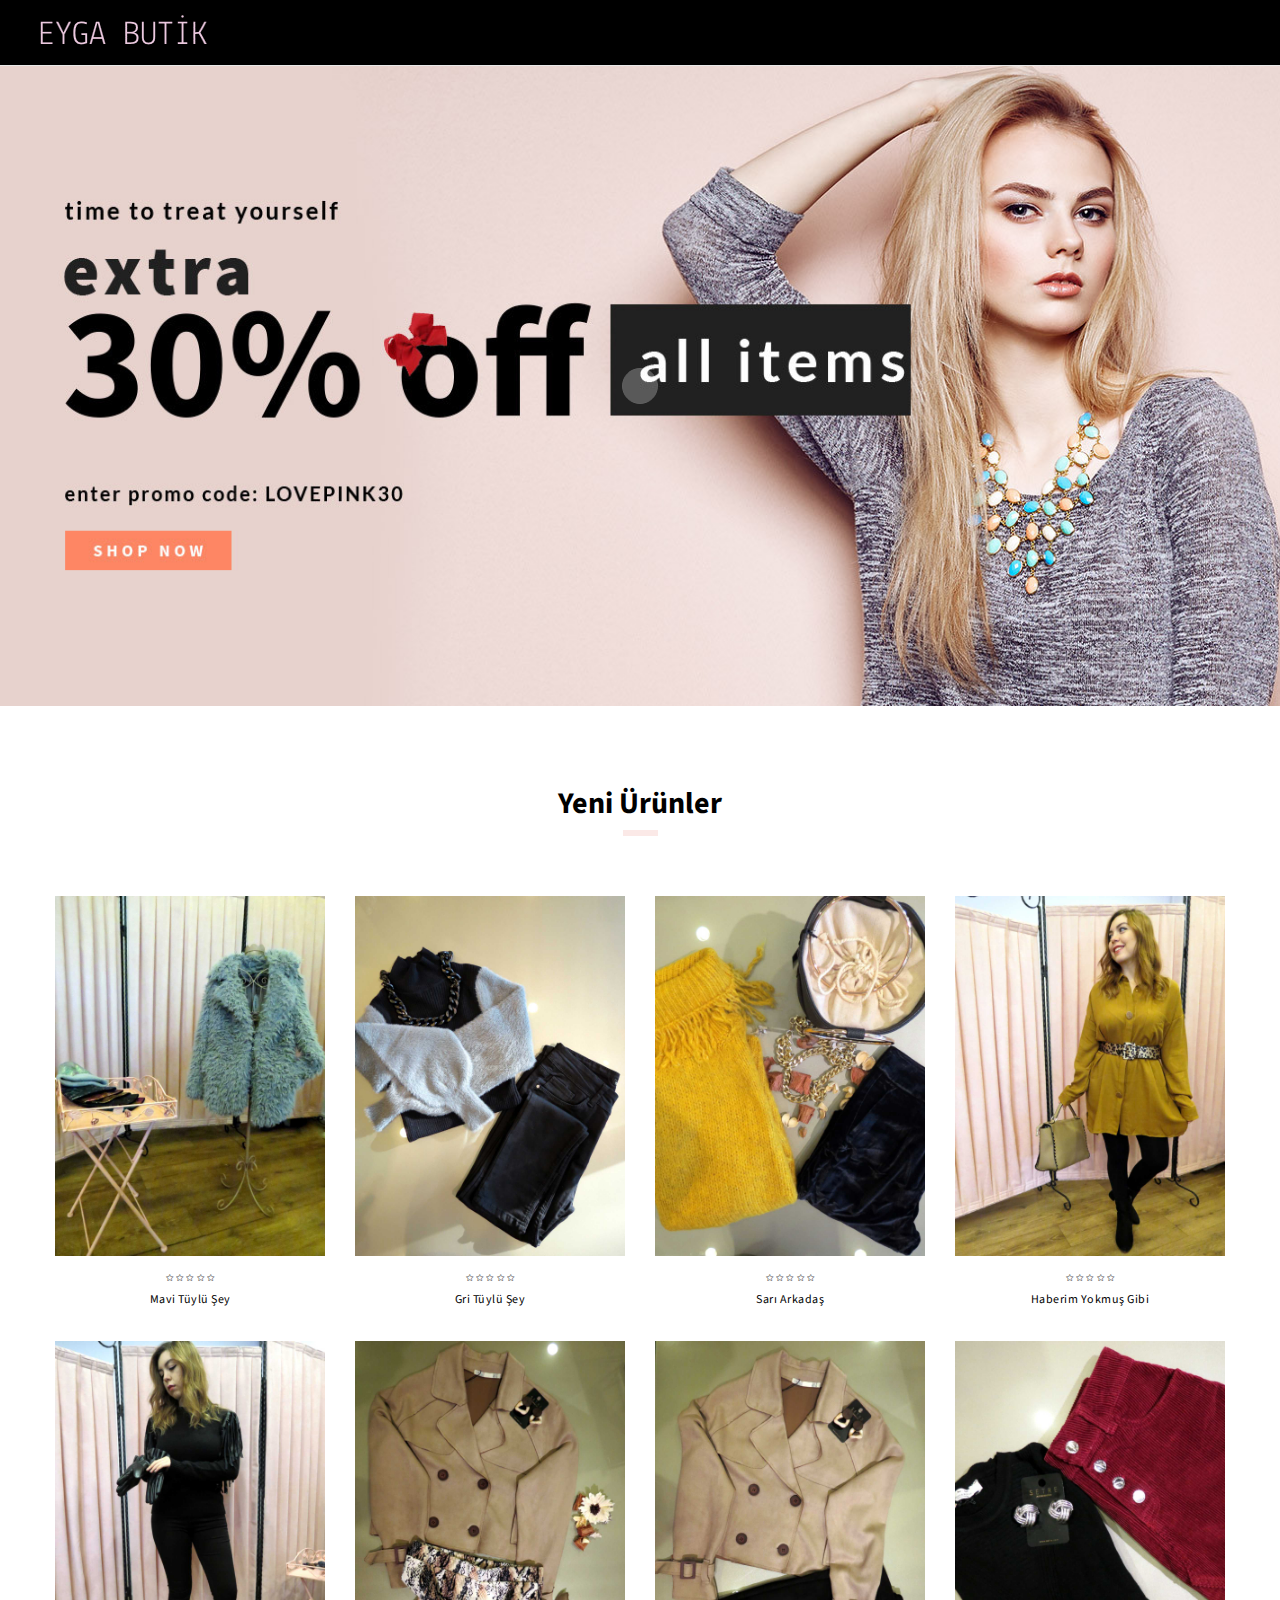
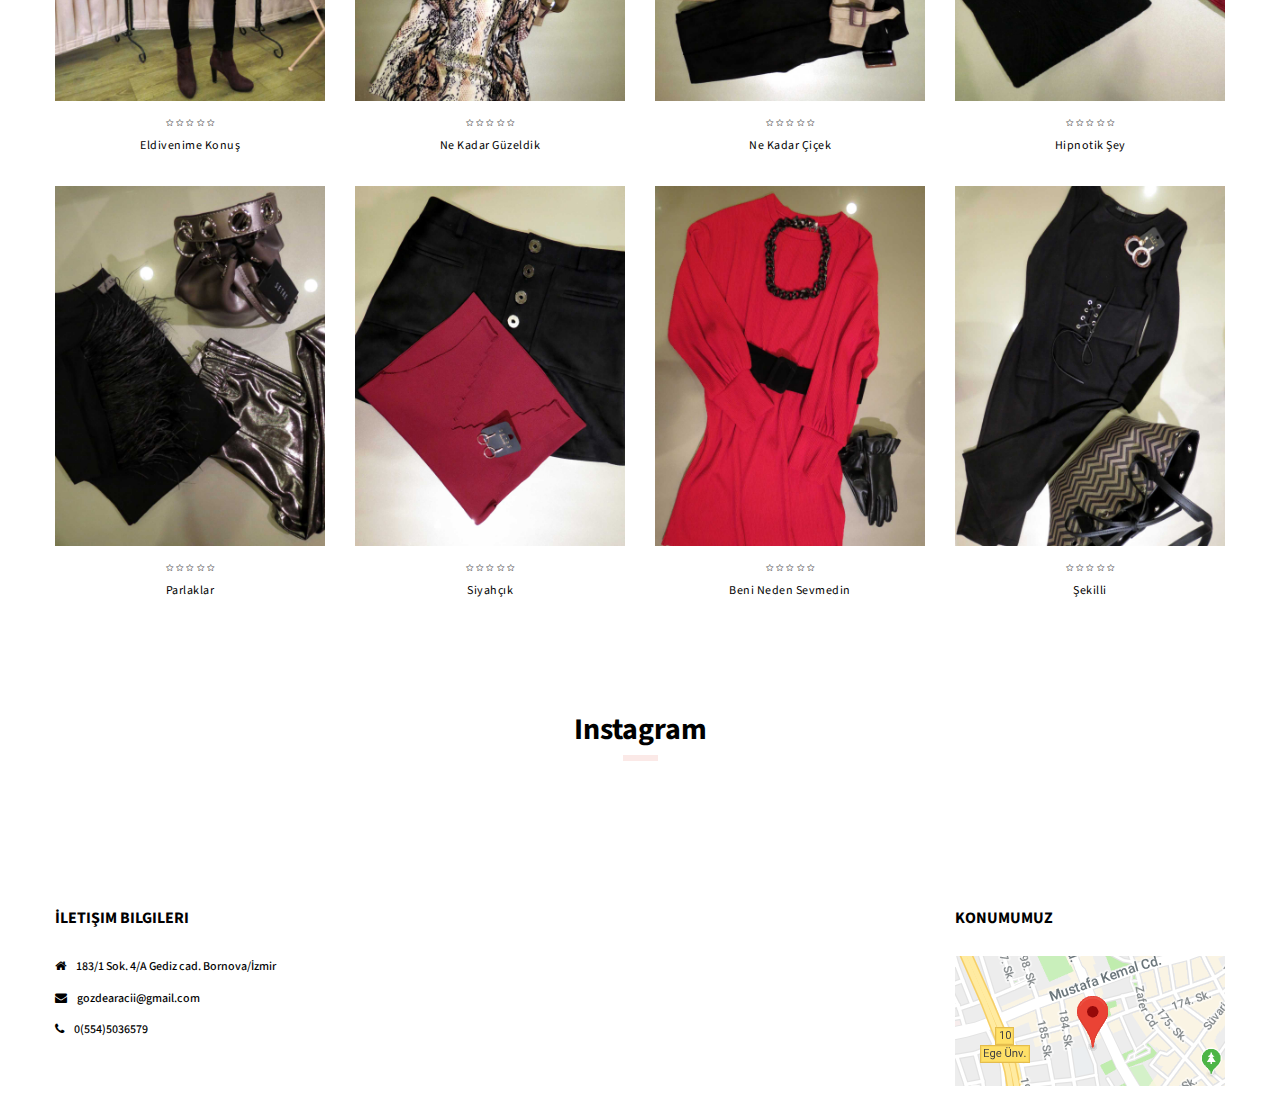
==== commit 4338ae5c: "instagram feed updated" ====
--- a/index.html
+++ b/index.html
@@ -538,9 +538,9 @@
 							<script type="text/javascript">
 								var feed = new Instafeed({
 								  get: 'user',
-								  userId: 4290462161,
-								  accessToken: '4290462161.1677ed0.8ed7a9ce368f47e799c7dd71f0b16391',
-								  limit : 6,
+								  userId: 9157417246,
+								  accessToken: '9157417246.46da201.144017d77d6d41faa7092e895f5b490f',
+								  limit : 18,
 								  resolution: 'standard_resolution'
 								});
 								feed.run();
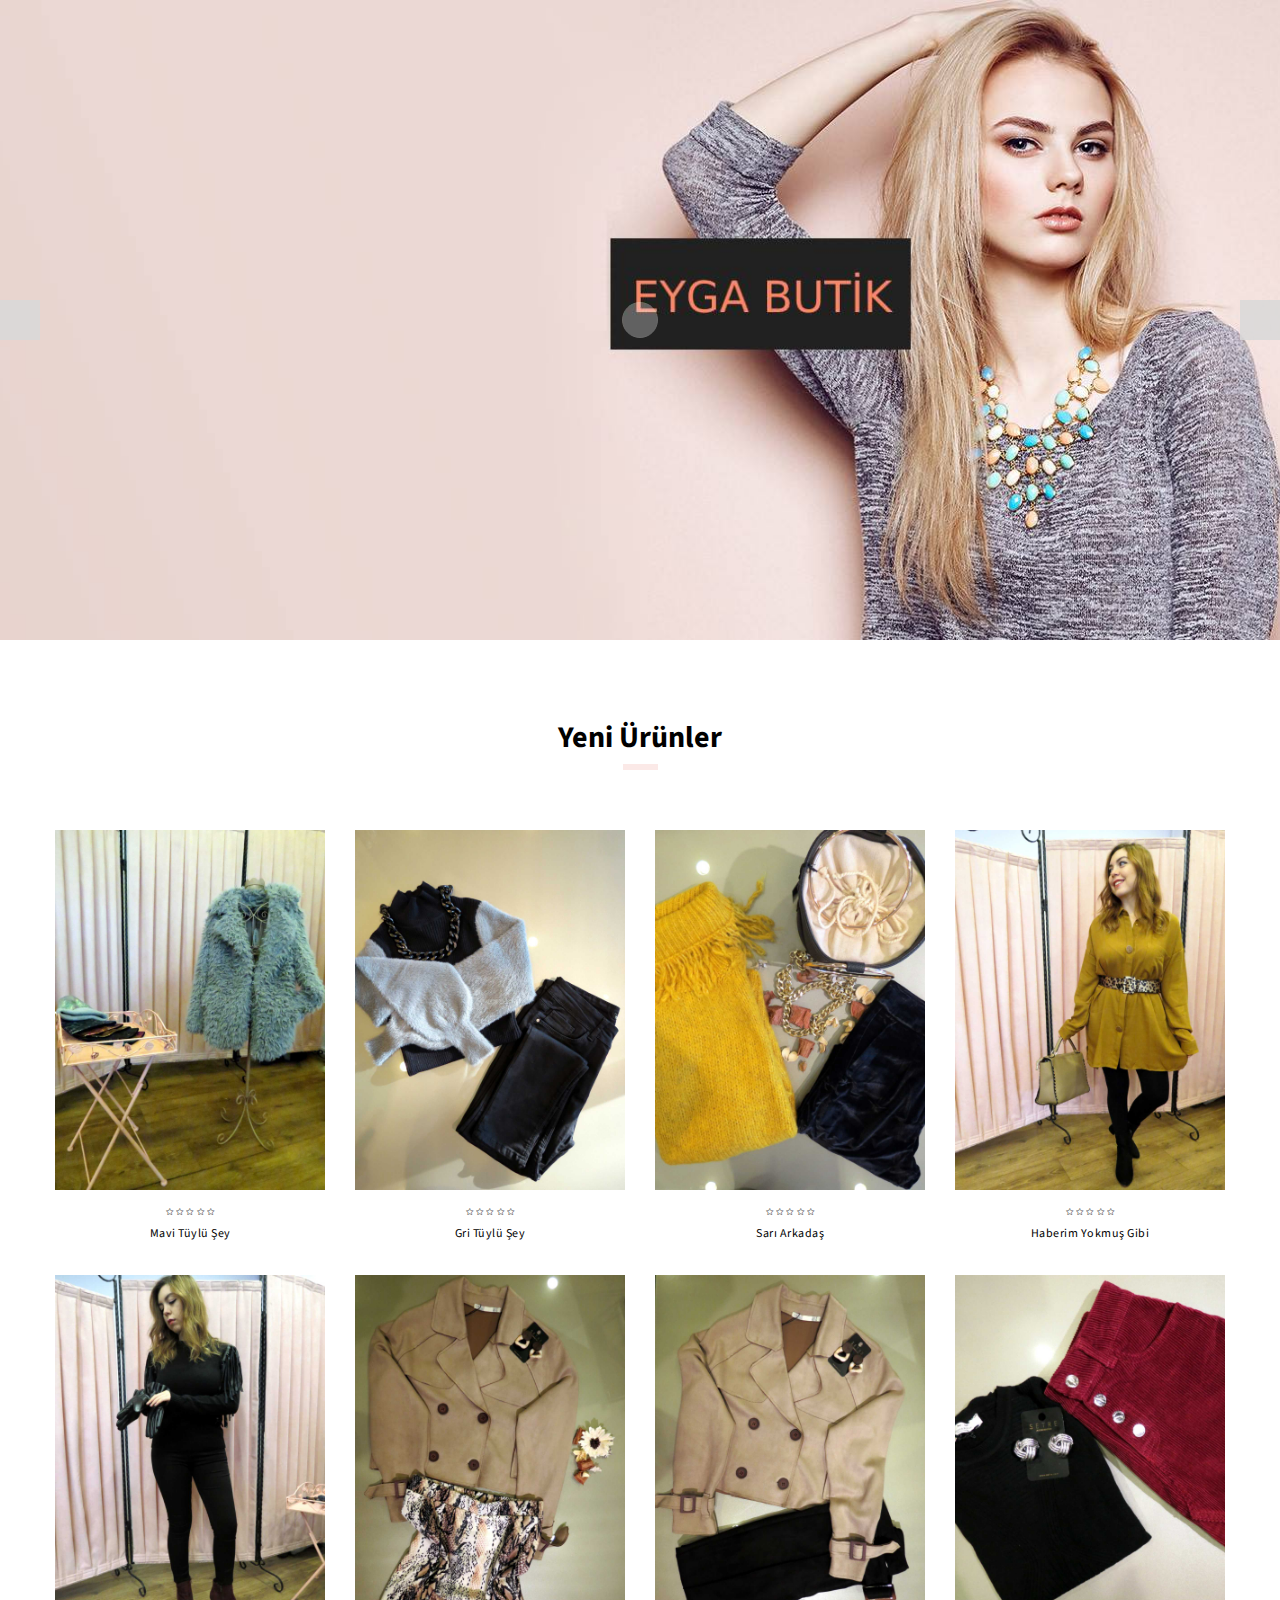
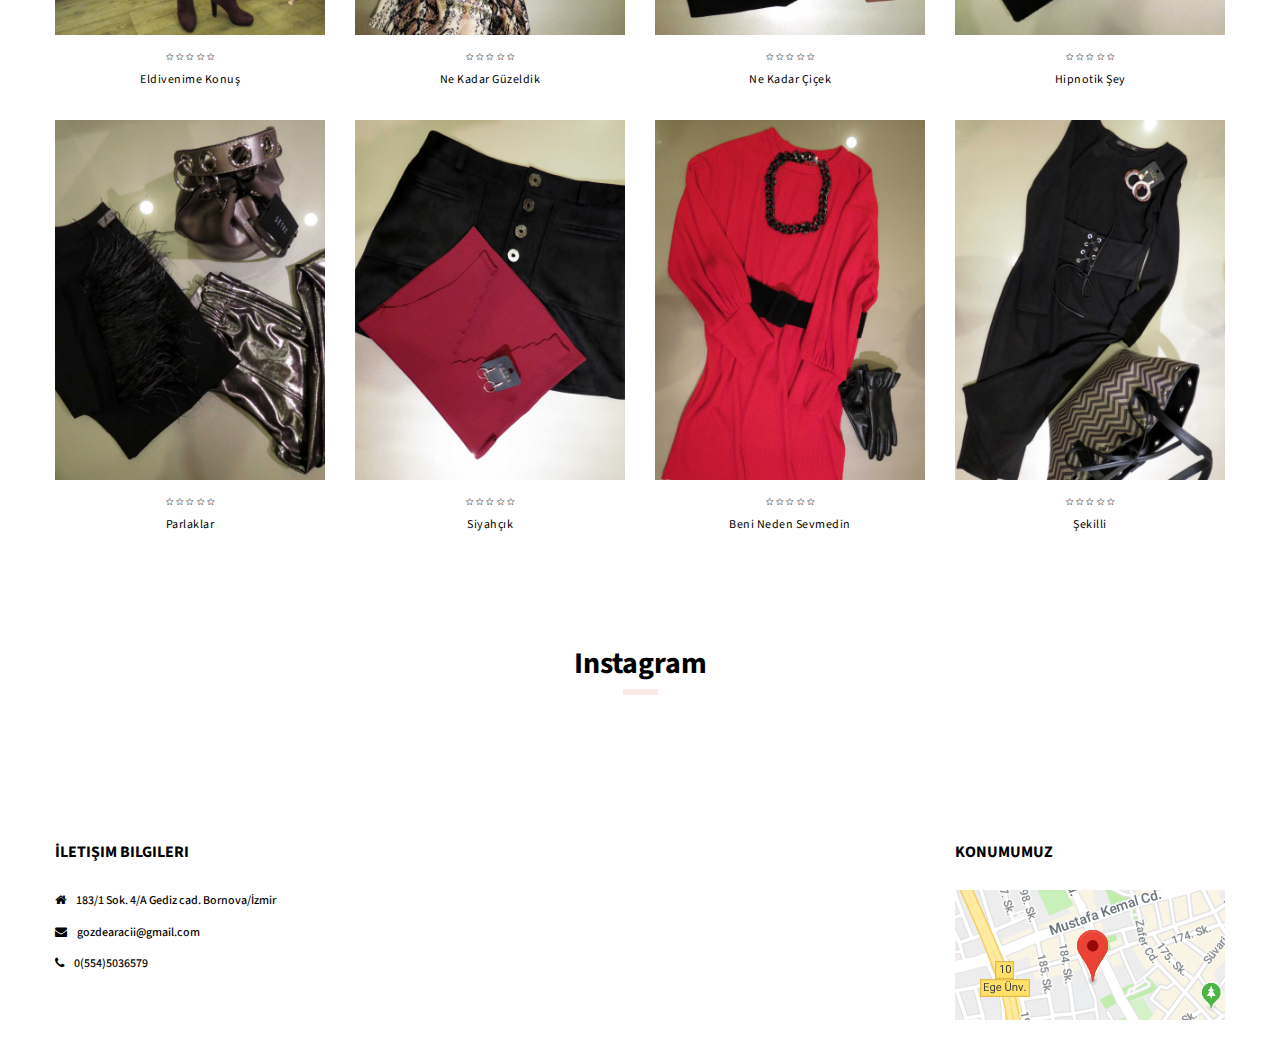
==== commit eb03848a: "changed banner image" ====
--- a/index.html
+++ b/index.html
@@ -37,33 +37,8 @@
 
 <body class="template-index" style="background-attachment: scroll;">
 
-	<div id="section-header" class="html-section">
-		<div class="header-wrapper" id="header-top">  
-			
-			<section class="main-header">
-				<div class="main-header-wrapper">
-					<div class="main-header-inner">
-						<div data-section-id="header" data-section-type="header-section" class="main-header-group">  
-							<div class="left-area col-sm-4">
-								<div class="">        									  
-									<a href="index-2.html" class="site-header__logo-image">              
-										<img src="assets/images/logo.png" alt="Modez Template">
-									</a>									  
-								</div>
-							</div>
-							
-						</div>
-					</div>
-				</div>
-			</section>
-		</div>
-	</div>
-				
-				
-
-				
-				
-				
+	
+						
 	<div id="PageContainer" class="page-container" >
 		<main class="main-content" id="MainContent" role="main">
 			<div id="html-section-1483066203835" class="html-section index-section home-slideshow" style="margin-bottom:20px;">
@@ -71,7 +46,7 @@
 						<div class="slideshow-wrapper"> 
 							<div class="camera_wrap">
 								<div data-src="assets/images/ss1_1920x650.jpg"></div>
-								<div data-src="assets/images/ss2_1920x650.jpg"></div>							
+						
 							</div>
 							<script>
 								jQuery('.camera_wrap').camera({
